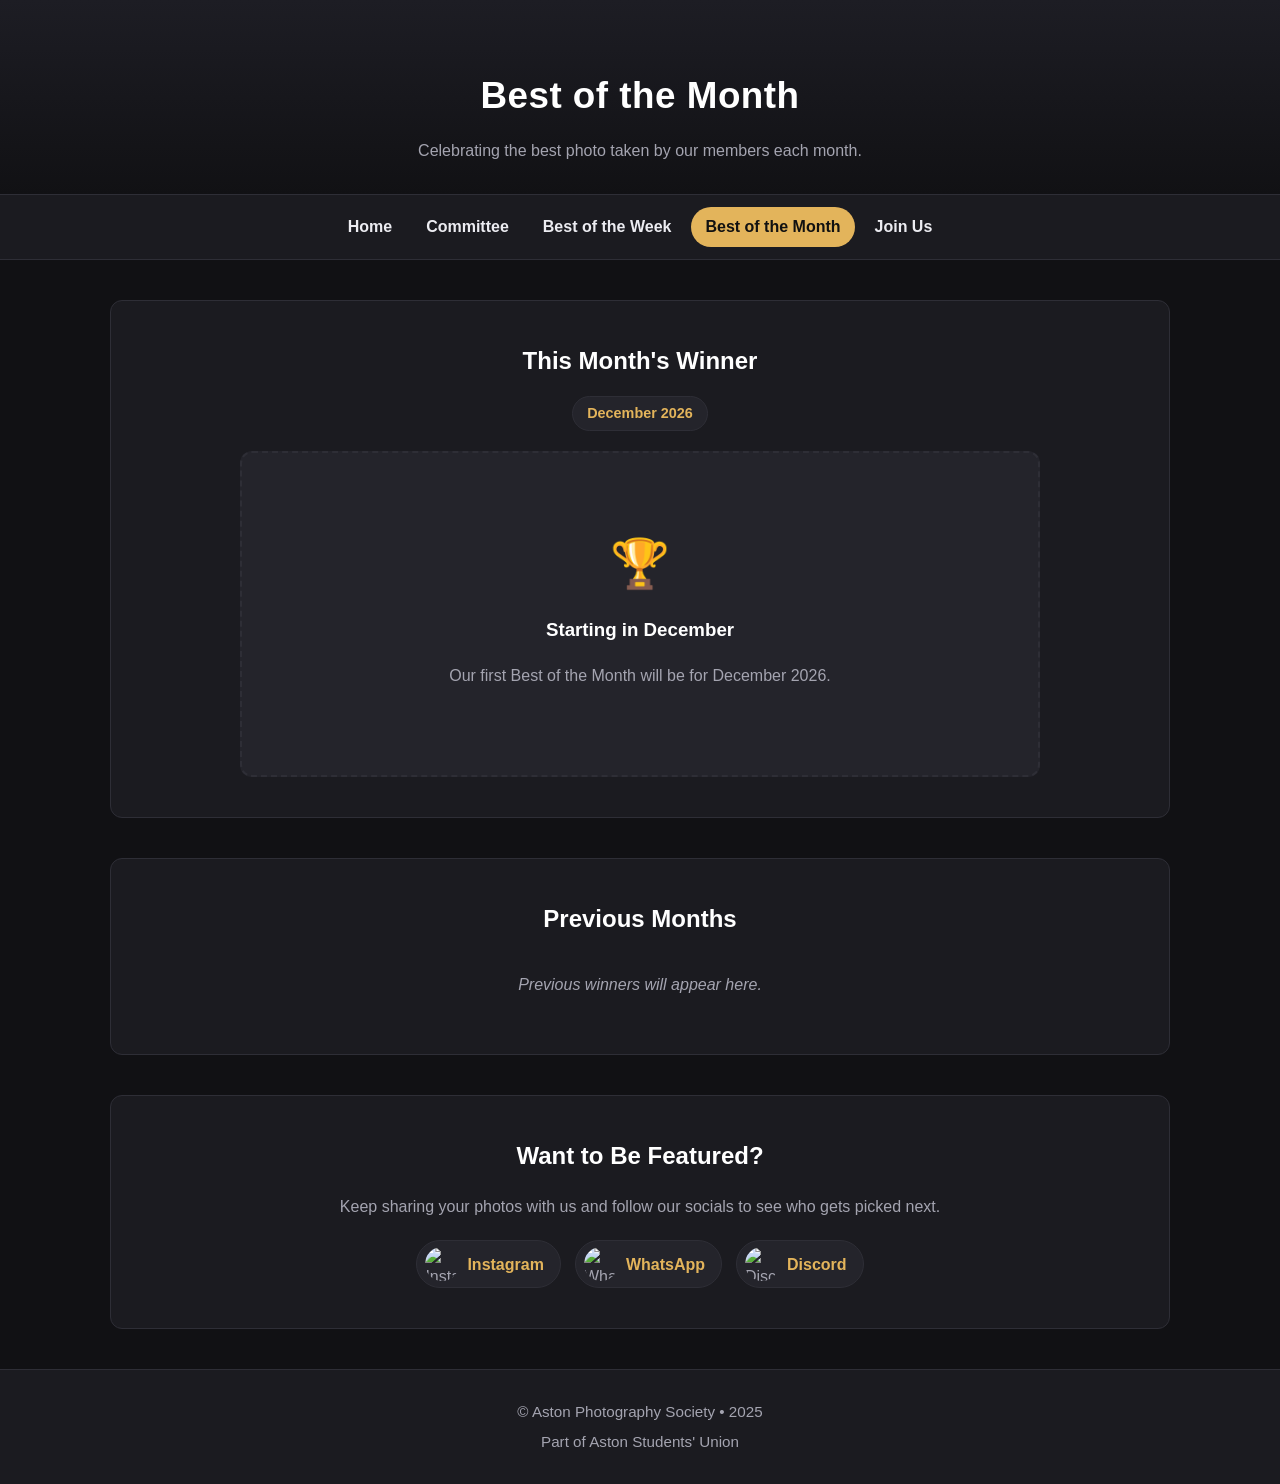
==== best-of-the-month.html @ 1eb70db5 "adding basis" ====
<!doctype html>
<html lang="en">

<head>
    <meta charset="utf-8">
    <meta name="viewport" content="width=device-width, initial-scale=1">
    <title>Best of the Month | Aston Photography Society</title>
    <meta name="description" content="Celebrating the best photo taken by our members each month.">
    <link rel="stylesheet" href="style.css">
</head>

<body>

    <header id="page-header">
        <h1>Best of the Month</h1>
        <p>Celebrating the best photo taken by our members each month.</p>
    </header>

    <nav>
        <a href="index.html">Home</a>
        <a href="committee.html">Committee</a>
        <a href="best-of-the-week.html">Best of the Week</a>
        <a href="best-of-the-month.html" class="active" aria-current="page">Best of the Month</a>
        <a href="join-us.html">Join Us</a>
    </nav>

    <main>
        <section id="this-month" class="feature-section">
            <h2>This Month's Winner</h2>
            <span class="period-label">December 2026</span>

            <div class="coming-soon">
                <p class="icon">🏆</p>
                <h3>Starting in December</h3>
                <p>Our first Best of the Month will be for December 2026.</p>
            </div>
        </section>

        <section id="past-winners" class="feature-section">
            <h2>Previous Months</h2>
            <div class="winner-grid">
                <p class="empty-note">Previous winners will appear here.</p>
            </div>
        </section>

        <section id="get-featured" class="feature-section">
            <h2>Want to Be Featured?</h2>
            <p>Keep sharing your photos with us and follow our socials to see who gets picked next.</p>
            <ul class="social-links">
                <li>
                    <img src="../Website Pictures/Insta Logo.webp" alt="Insta Logo">
                    <a href="https://www.instagram.com/aston_photographysociety?igsh=MXZkZzdueHlhM2ZoeQ==" class="social-link"
                        target="_blank" rel="noopener noreferrer">Instagram</a>
                </li>
                <li>
                    <img src="../Website Pictures/WhatsApp Logo.webp" alt="WhatsApp Logo">
                    <a href="https://chat.whatsapp.com/KKRFSo8tCmO4nJrYVnWc4p?mode=wwt" class="social-link"
                        target="_blank" rel="noopener noreferrer">WhatsApp</a>
                </li>
                <li>
                    <img src="../Website Pictures/Discord Logo.jpg" alt="Discord Logo">
                    <a href="https://discord.gg/rdng857zaH" class="social-link"
                        target="_blank" rel="noopener noreferrer">Discord</a>
                </li>
            </ul>
        </section>
    </main>

    <footer id="site-footer">
        <p>© Aston Photography Society • 2025</p>
        <p>Part of Aston Students' Union</p>
    </footer>

</body>

</html>
---- style.css ----
:root {
    --bg: #111114;
    --surface: #1b1b20;
    --surface-2: #24242b;
    --border: #2e2e36;
    --text: #ececf1;
    --muted: #a4a4b0;
    --accent: #e3b45b;
    --accent-hover: #f0c879;
}

* {
    box-sizing: border-box;
}

body {
    font-family: "Segoe UI", Tahoma, Geneva, Verdana, sans-serif;
    background-color: var(--bg);
    color: var(--text);
    margin: 0;
    padding: 0;
    line-height: 1.7;
}

a {
    color: var(--accent);
}

a:hover {
    color: var(--accent-hover);
}

main {
    max-width: 1100px;
    margin: 40px auto;
    padding: 0 20px;
}

#hero,
#page-header {
    background: linear-gradient(180deg, #1d1d24 0%, var(--bg) 100%);
    text-align: center;
    padding: 40px 20px 30px;
    border-bottom: 1px solid var(--border);
}

#hero h1,
#page-header h1 {
    font-size: 2.3rem;
    letter-spacing: 0.5px;
    margin-bottom: 10px;
    color: #fff;
}

#hero p,
#page-header p {
    max-width: 700px;
    margin: 0 auto;
    color: var(--muted);
    font-size: 1rem;
}

#tagline {
    color: var(--accent) !important;
    margin-bottom: 12px !important;
}

#aps-logo {
    width: 150px;
    height: 150px;
    display: block;
    margin: 20px auto 0;
    border-radius: 12px;
    object-fit: contain;
    background-color: var(--surface);
    border: 1px solid var(--border);
    padding: 8px;
    transition: transform 0.5s ease;
}

#aps-logo:hover {
    transform: scale(1.03);
}

nav {
    background-color: var(--surface);
    padding: 12px 10px;
    text-align: center;
    border-bottom: 1px solid var(--border);
    display: flex;
    flex-wrap: wrap;
    justify-content: center;
    gap: 6px;
    position: sticky;
    top: 0;
    z-index: 10;
}

#hero nav {
    margin: -40px -20px 0;
}

nav a {
    color: var(--text);
    text-decoration: none;
    font-weight: 600;
    font-size: 1rem;
    padding: 6px 14px;
    border-radius: 20px;
    transition: background-color 0.2s ease, color 0.2s ease;
}

nav a:hover {
    background-color: var(--surface-2);
    color: var(--accent);
}

nav a.active {
    background-color: var(--accent);
    color: #111;
}

section {
    background-color: var(--surface);
    border: 1px solid var(--border);
    border-radius: 12px;
    padding: 40px 20px;
    margin: 40px auto;
    max-width: 1100px;
}

section h2 {
    color: #fff;
    margin-top: 0;
    margin-bottom: 15px;
}

section h3 {
    color: #fff;
}

section p,
section li {
    color: var(--muted);
}

body > section {
    margin-left: 20px;
    margin-right: 20px;
}

@media (min-width: 1140px) {
    body > section {
        margin-left: auto;
        margin-right: auto;
    }
}

#about,
#socials,
#highlights,
#contact-info,
#join-us {
    text-align: center;
}

#about-summary {
    max-width: 800px;
    margin: 0 auto 25px;
    line-height: 1.8;
}

#about h3 {
    font-size: 1.4rem;
    margin-top: 40px;
    margin-bottom: 20px;
}

#offers-container {
    display: flex;
    flex-direction: column;
    align-items: center;
    gap: 20px;
}

#about-offers {
    display: flex;
    flex-wrap: wrap;
    justify-content: center;
    gap: 12px;
    list-style: none;
    padding: 0;
    margin: 0;
    width: 100%;
}

#about-offers li {
    flex: 1 1 200px;
    background-color: var(--surface-2);
    border: 1px solid var(--border);
    border-radius: 10px;
    padding: 14px 10px;
    font-weight: 600;
    color: var(--text);
}

#about-media {
    display: flex;
    flex-wrap: wrap;
    justify-content: space-between;
    gap: 10px;
    margin-top: 10px;
    width: 100%;
}

#about-media img,
#about-media video {
    width: calc(25% - 7.5px);
    height: auto;
    border-radius: 10px;
    object-fit: cover;
}

.social-links {
    list-style: none;
    padding: 0;
    margin: 20px auto 0;
    display: flex;
    flex-wrap: wrap;
    justify-content: center;
    gap: 14px;
}

.social-links li {
    background-color: var(--surface-2);
    border: 1px solid var(--border);
    border-radius: 30px;
    padding: 6px 16px 6px 8px;
    display: flex;
    align-items: center;
    gap: 8px;
}

.social-links li img {
    width: 34px;
    height: 34px;
    object-fit: contain;
    border-radius: 50%;
}

.social-link {
    text-decoration: none;
    font-weight: 600;
}

#highlights-list {
    list-style: none;
    padding: 0;
    margin: 0;
}

.highlight-item {
    padding: 15px 0;
    border-bottom: 1px solid var(--border);
}

.highlight-item:last-child {
    border-bottom: none;
}

.highlight-title {
    margin: 0;
    font-weight: 600;
    color: var(--text);
}

.highlight-meta {
    margin: 5px 0 0;
    font-size: 0.95rem;
}

#committee-grid {
    display: flex;
    flex-direction: column;
    gap: 20px;
    background: none;
    border: none;
    padding: 0;
}

.committee-member {
    background-color: var(--surface);
    border: 1px solid var(--border);
    border-radius: 12px;
    display: flex;
    align-items: center;
    padding: 20px;
    transition: border-color 0.3s ease, transform 0.3s ease;
}

.committee-member:hover {
    border-color: var(--accent);
    transform: translateY(-2px);
}

.member-photo {
    width: 120px;
    height: 120px;
    border-radius: 50%;
    background-color: var(--surface-2);
    border: 2px solid var(--border);
    margin-right: 25px;
    flex-shrink: 0;
    object-fit: cover;
}

.member-photo-blank {
    display: flex;
    align-items: center;
    justify-content: center;
    font-size: 2.2rem;
    font-weight: 700;
    color: var(--accent);
}

.member-info {
    flex-grow: 1;
}

.member-name {
    margin: 0;
    font-size: 1.4rem;
    color: #fff;
}

.member-description {
    margin-top: 10px;
}

.member-info p {
    color: var(--muted);
}

#join-us ul {
    list-style: none;
    padding-left: 0;
}

#join-us ol {
    list-style-position: inside;
    padding-left: 0;
}

.button {
    display: inline-block;
    background-color: var(--accent);
    color: #111;
    font-weight: 700;
    text-decoration: none;
    padding: 10px 22px;
    border-radius: 30px;
    transition: background-color 0.2s ease;
}

.button:hover {
    background-color: var(--accent-hover);
    color: #111;
}

.feature-section {
    text-align: center;
}

.period-label {
    display: inline-block;
    background-color: var(--surface-2);
    border: 1px solid var(--border);
    color: var(--accent);
    font-weight: 600;
    font-size: 0.9rem;
    padding: 4px 14px;
    border-radius: 20px;
    margin-bottom: 20px;
}

.winner-card {
    background-color: var(--surface-2);
    border: 1px solid var(--border);
    border-radius: 12px;
    overflow: hidden;
    max-width: 800px;
    margin: 0 auto;
    text-align: left;
}

.winner-card img {
    width: 100%;
    max-height: 560px;
    object-fit: cover;
    display: block;
}

.winner-info {
    padding: 20px 24px;
}

.winner-info h3 {
    margin: 0 0 4px;
    font-size: 1.4rem;
}

.winner-info .photographer {
    color: var(--accent);
    font-weight: 600;
    margin: 0 0 10px;
}

.coming-soon {
    background-color: var(--surface-2);
    border: 2px dashed var(--border);
    border-radius: 12px;
    max-width: 800px;
    margin: 0 auto;
    padding: 70px 20px;
    text-align: center;
}

.coming-soon .icon {
    font-size: 3rem;
    margin: 0;
}

.coming-soon h3 {
    margin: 10px 0 6px;
}

.winner-grid {
    display: grid;
    grid-template-columns: repeat(auto-fill, minmax(240px, 1fr));
    gap: 20px;
    text-align: left;
}

.winner-grid .winner-card img {
    height: 220px;
}

.winner-grid .winner-info {
    padding: 14px 16px;
}

.winner-grid .winner-info h3 {
    font-size: 1.1rem;
}

.empty-note {
    font-style: italic;
    grid-column: 1 / -1;
    text-align: center;
}

#site-footer {
    background-color: var(--surface);
    color: var(--muted);
    text-align: center;
    padding: 25px 10px;
    border-top: 1px solid var(--border);
    font-size: 0.95rem;
}

#site-footer p {
    margin: 4px 0;
}

#site-footer small {
    color: #777;
}

#footer-organisation {
    color: var(--text);
    font-weight: 600;
}

@media (max-width: 900px) {
    #aps-logo {
        width: 120px;
        height: 120px;
    }

    #hero h1,
    #page-header h1 {
        font-size: 1.9rem;
    }

    #about-media img,
    #about-media video {
        width: calc(50% - 5px);
    }
}

@media (max-width: 700px) {
    .committee-member {
        flex-direction: column;
        text-align: center;
    }

    .member-photo {
        margin: 0 0 15px 0;
    }

    nav a {
        font-size: 0.9rem;
        padding: 6px 10px;
    }

    #aps-logo {
        width: 100px;
        height: 100px;
    }

    #hero {
        padding: 30px 15px 25px;
    }

    #hero nav {
        margin: -30px -15px 0;
    }

    #about-media img,
    #about-media video {
        width: 100%;
    }

    section {
        padding: 30px 16px;
    }
}
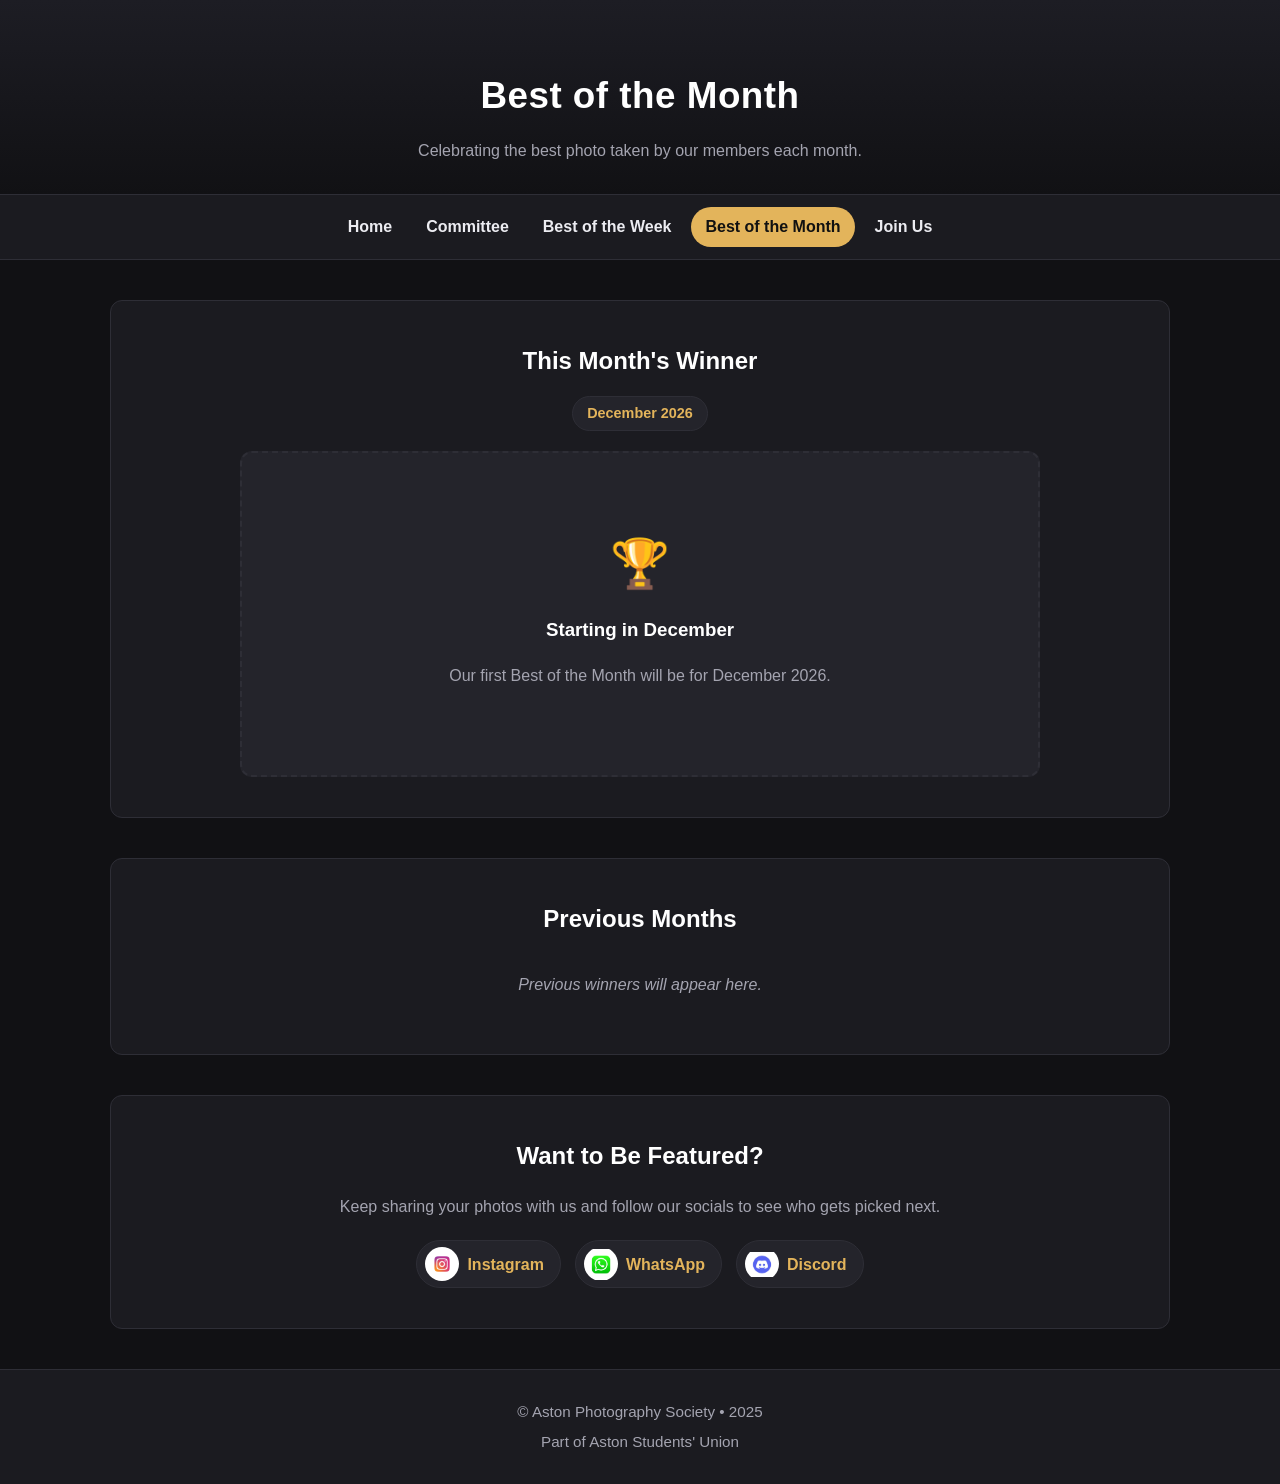
==== commit ba70b294: "Remove merge conflict markers and fix image paths" ====
--- a/best-of-the-month.html
+++ b/best-of-the-month.html
@@ -48,17 +48,17 @@
             <p>Keep sharing your photos with us and follow our socials to see who gets picked next.</p>
             <ul class="social-links">
                 <li>
-                    <img src="../Website Pictures/Insta Logo.webp" alt="Insta Logo">
+                    <img src="Website Pictures/Insta Logo.webp" alt="Insta Logo">
                     <a href="https://www.instagram.com/aston_photographysociety?igsh=MXZkZzdueHlhM2ZoeQ==" class="social-link"
                         target="_blank" rel="noopener noreferrer">Instagram</a>
                 </li>
                 <li>
-                    <img src="../Website Pictures/WhatsApp Logo.webp" alt="WhatsApp Logo">
+                    <img src="Website Pictures/WhatsApp Logo.webp" alt="WhatsApp Logo">
                     <a href="https://chat.whatsapp.com/KKRFSo8tCmO4nJrYVnWc4p?mode=wwt" class="social-link"
                         target="_blank" rel="noopener noreferrer">WhatsApp</a>
                 </li>
                 <li>
-                    <img src="../Website Pictures/Discord Logo.jpg" alt="Discord Logo">
+                    <img src="Website Pictures/Discord Logo.jpg" alt="Discord Logo">
                     <a href="https://discord.gg/rdng857zaH" class="social-link"
                         target="_blank" rel="noopener noreferrer">Discord</a>
                 </li>
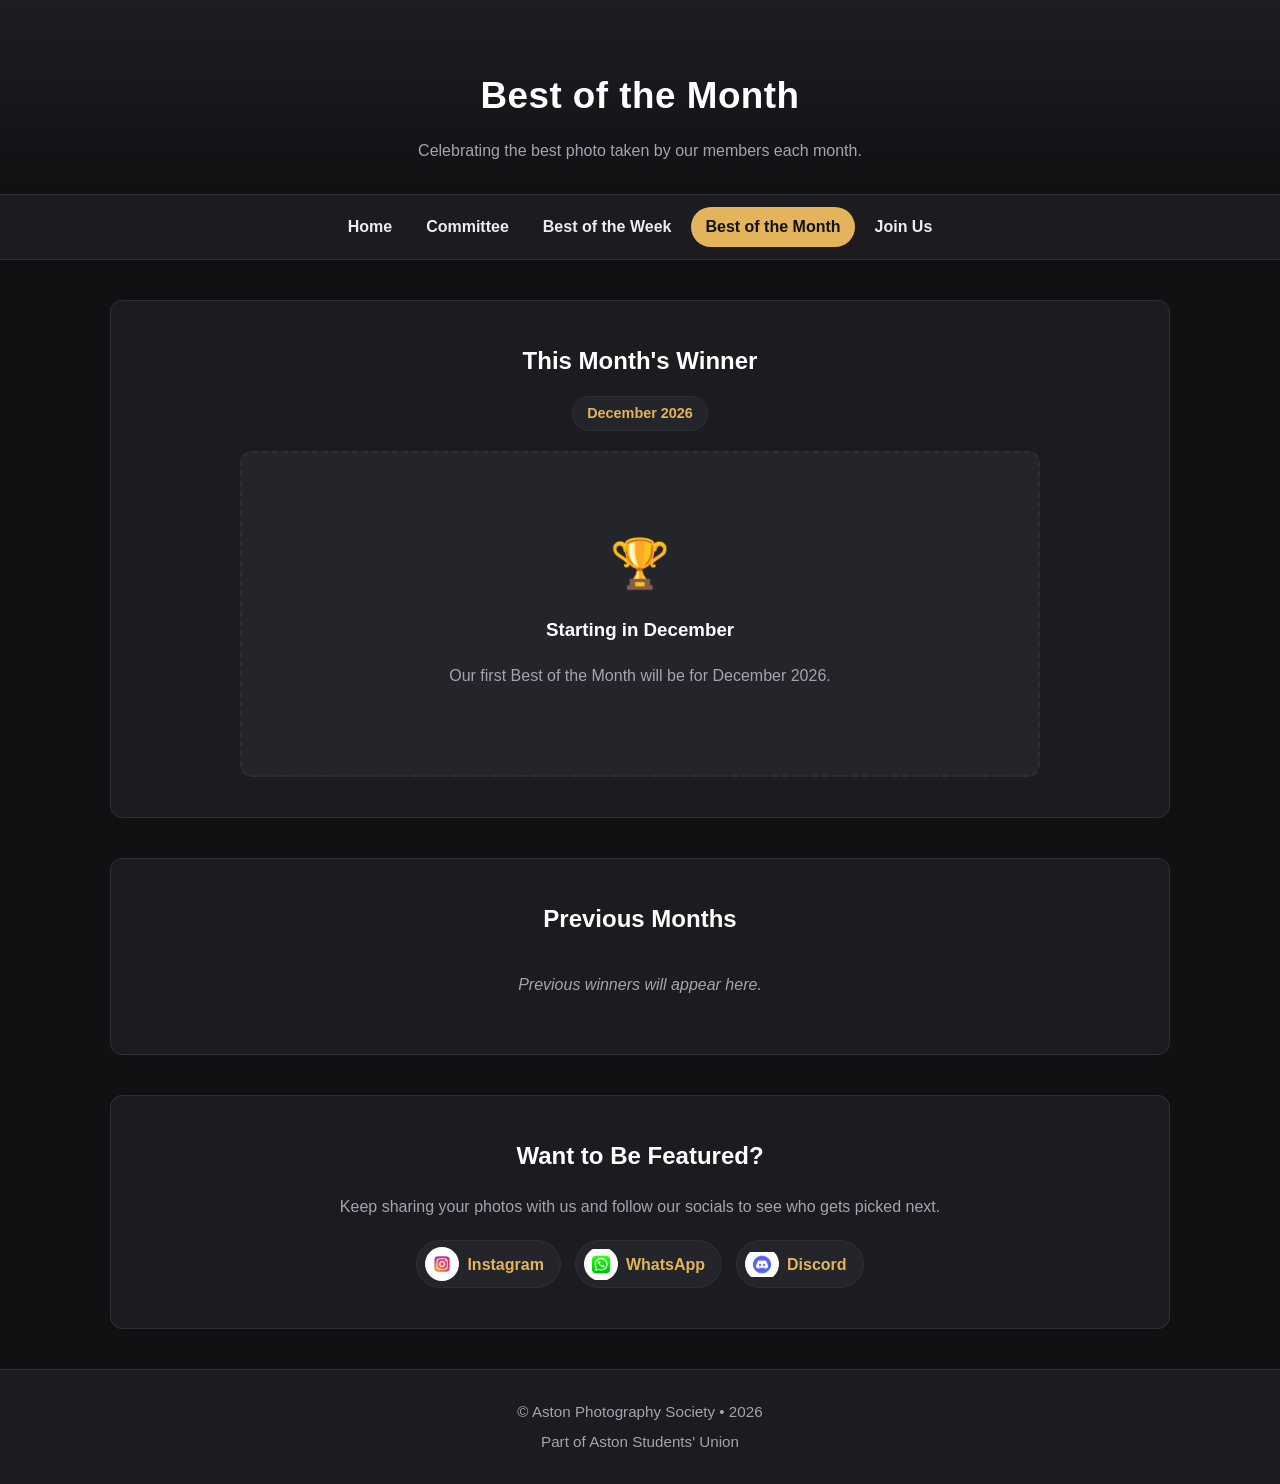
==== commit 315cfa8a: "Updated footers" ====
--- a/best-of-the-month.html
+++ b/best-of-the-month.html
@@ -67,7 +67,7 @@
     </main>
 
     <footer id="site-footer">
-        <p>© Aston Photography Society • 2025</p>
+        <p>© Aston Photography Society • 2026</p>
         <p>Part of Aston Students' Union</p>
     </footer>
 
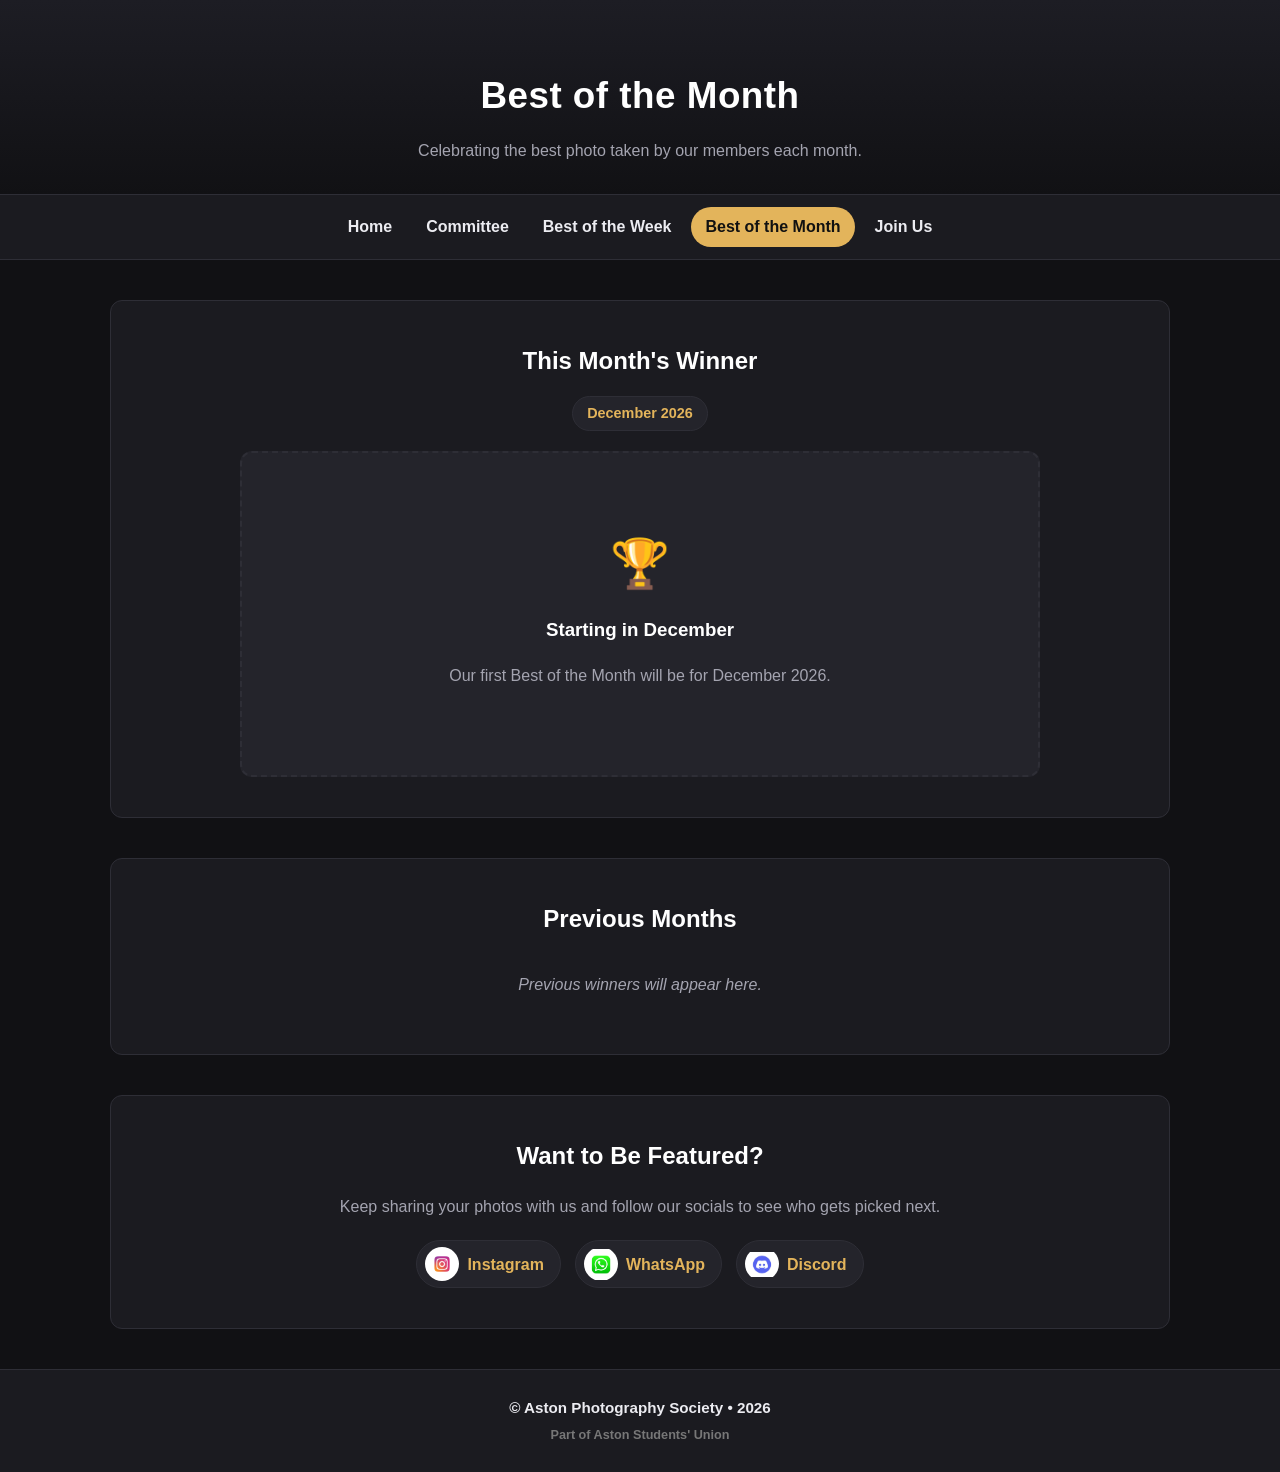
==== commit a459e544: "Updated APS Logo and Footer Formatting" ====
--- a/best-of-the-month.html
+++ b/best-of-the-month.html
@@ -67,8 +67,12 @@
     </main>
 
     <footer id="site-footer">
-        <p>© Aston Photography Society • 2026</p>
-        <p>Part of Aston Students' Union</p>
+        <div id="footer-branding">
+            <div id="footer-organisation">
+                © Aston Photography Society • 2026<br>
+                <small>Part of Aston Students' Union</small>
+            </div>
+        </div>
     </footer>
 
 </body>
